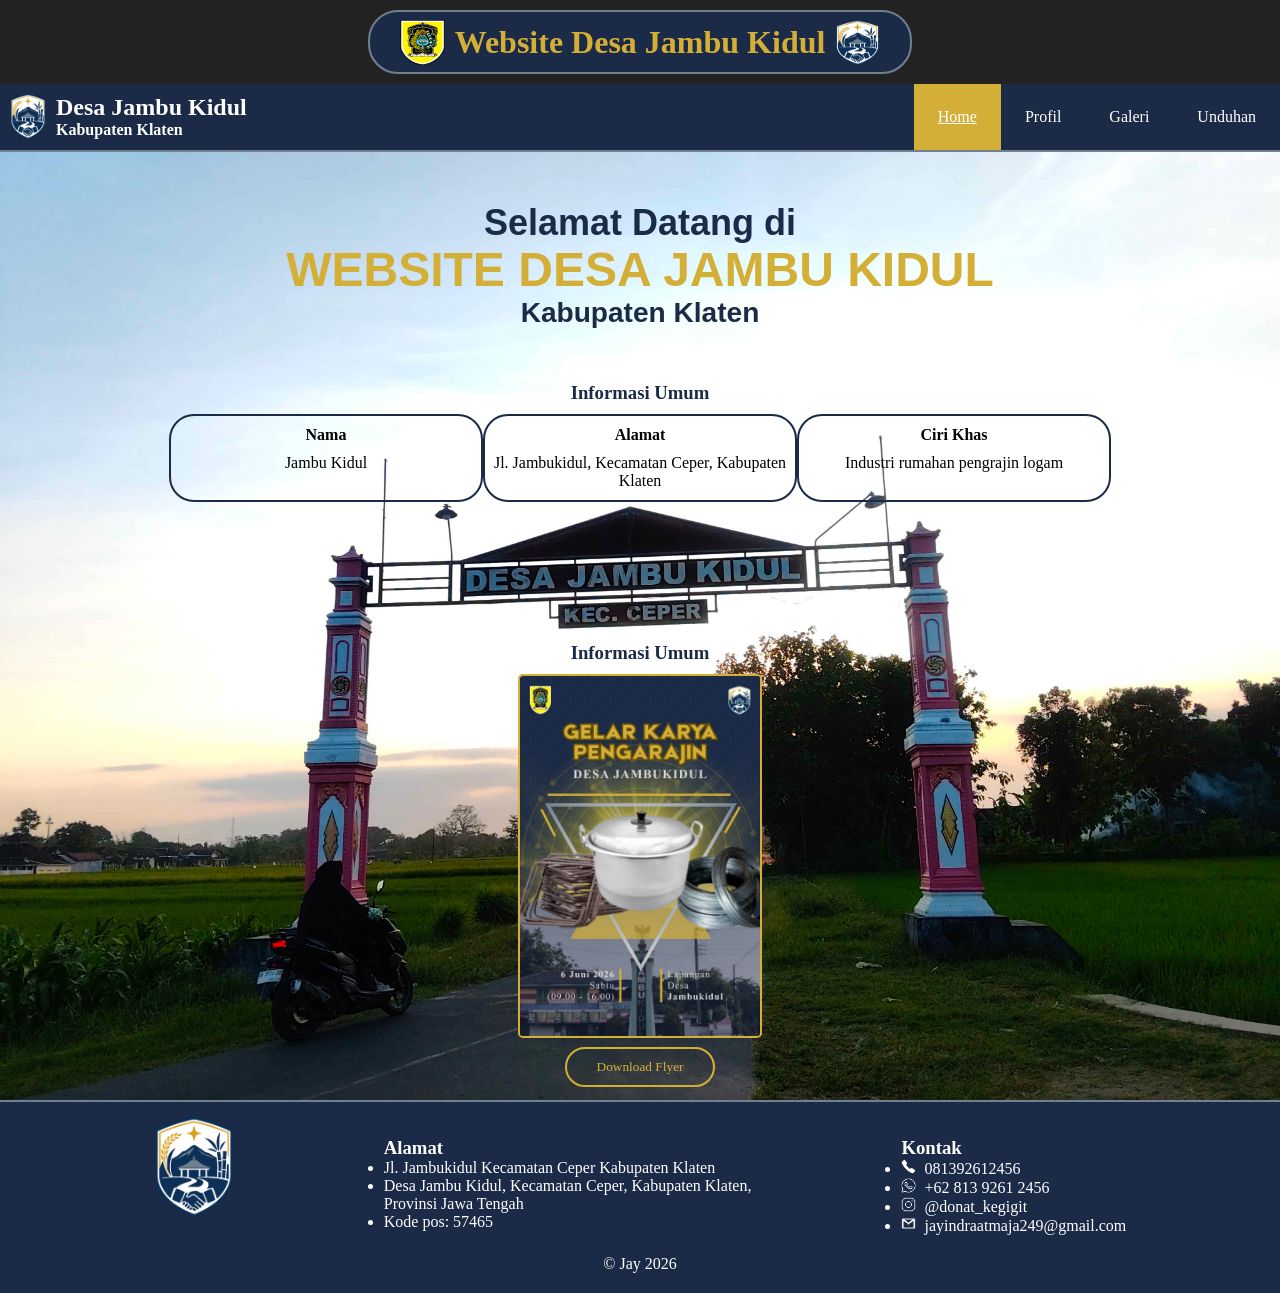
==== index.html @ fe5d56c0 "Update index.html" ====
<!DOCTYPE html>
<html lang="en">
<head>
    <meta charset="UTF-8">
    <meta name="viewport" content="width=device-width, initial-scale=1.0">
    <title>Website Desa Jambu Kidul</title>
    <link rel="stylesheet" href="style.css">
</head>
<body>
    <header class="header">
        <div class="header-decor">
            <img src="assets/LOGO_KABUPATEN_KLATEN.png"   alt="Logo Kabupaten" class="header-logo">
            <H1>Website Desa Jambu Kidul</H1>
            <img src="assets/logo jambukidul clear.png" alt="Logo Desa" class="header-logo">
        </div>
    </header>
    <nav class="nav">
        <div class="nav-identity">
            <a href="index.html">
                <img src="assets/logo jambukidul clear.png"     alt="Logo Desa Jambukidul" class="nav-logo">
               <div class="nav-text">
                   <h2 style="padding-top: 10px;">Desa Jambu    Kidul</h2>
                   <h4 style="padding-bottom: 10px">Kabupaten   Klaten</h4>
               </div>
            </a>
        </div>
        <div class="nav-pages">
            <ul>
                <li><a href="unduhan.html">Unduhan</a></li>
                <li><a href="galeri.html">Galeri</a></li>
                <li><a href="profil.html">Profil</a></li>
                <li><a class="active" href="index.html">Home</a></li>
            </ul>
        </div>       
    </nav>
    <main class="home">
        <!-- Hero Image / Gambar badag ucapan selamat datang -->
        <div class="home-welcome-text">
            <h2 style="padding: 5px; color: #1b2a47;">Selamat Datang di</h2>
            <h1><strong> WEBSITE DESA JAMBU KIDUL</strong></h1>
            <h3 style="padding: 5px; color: #1b2a47;"><strong> Kabupaten Klaten</strong></h3>
        </div>
        <!-- Penjelasan singkat: nama, alamat, ciri khas -->
        <h3 style="color: #1b2a47; text-align: center; padding-bottom: 10px;"><strong>Informasi Umum</strong></h3>
        <div style="display: flex; justify-content: center; gap: 0px;">
                <div class="home-umum">
                    <h4>Nama</h4>
                    <p> Jambu Kidul</p>
                </div>
                <div class="home-umum">
                    <h4>Alamat</h4>
                    <p>Jl. Jambukidul, Kecamatan Ceper, Kabupaten Klaten</p>
                </div>
                <div class="home-umum">
                    <h4>Ciri Khas</h4>
                    <p> Industri rumahan pengrajin logam</p>
                </div>
            </div>
        <div>
            <h3 style="color: #1b2a47; text-align: center;padding-top: 140px; padding-bottom: 10px;"><strong>Informasi Umum</strong></h3>
            <a href="assets/flyer_desa.jpg"download><img src="assets/flyer_desa.jpg"alt="Flyer Kegiatan"class="unduhan-gambar"></a>
            <div>
                <a href="assets/pengumuman.pdf" download><button class="home-event-button">Download Flyer</button>
            </a>
            </div>
        </div>
    </main>
    <footer>
        <div class="footer">
            <div>
                <img src="assets/logo jambukidul clear.png" alt="Logo Desa" class="footer-logo">
            </div>
            <div style="padding-top: 20px;">
                <h3>Alamat</h3>
                <ul>
                    <li><p>Jl. Jambukidul Kecamatan Ceper   Kabupaten Klaten</p></li>
                    <li><p>Desa Jambu Kidul, Kecamatan Ceper,    Kabupaten Klaten,</p>
                        <p>Provinsi Jawa Tengah</p></li>
                    <li><p>Kode pos: 57465</p></li>
                </ul>
            </div>
            <div style="padding-top: 20px;">
                <h3>Kontak</h3>
                <ul>
                    <li><img src="assets/phone.png"    alt="Number"   class="footer-icon">081392612456</li>
                    <li><img src="assets/whatsapp.png"    alt="WhatsApp" class="footer-icon">+62 813  9261 2456</li>
                    <li><img src="assets/instagram.png"   alt="Instagram"    class="footer-icon">@donat_kegigit</li>
                    <li><img src="assets/gmail.png" alt="Gmail" class="footer-icon">jayindraatmaja249@gmail.com</li>
                </ul>
            </div>
        </div>
        
        <p style="text-align: center; padding: 20px; background-color: #1b2a47; color: white;">&copy; Jay 2026</p>
    </footer>
    <script>
        alert("Selamat Datang di Website Desa Jambu Kidul");
    </script>
    
</body>
</html>
        <!-- Sejarah Desa -->
        <!-- Struktur Pemerintahan -->
        <!-- Data -->
        <!-- Peta -->
        <!-- Potensi / Spesialisasi -->

        <!-- Bangunan -->
        <!-- Pemandangan -->
        <!-- Ciri Khas -->
         
        <!-- Tombol unduhan poster: informasi umum & kegiatan -->
---- style.css ----
/*
navy = #1b2a47
gray = #708090
gold = #d4af37
*/
* {
    padding: 0;
    margin: 0;
}
.main {
    align-items: center;
    text-align: center;
    margin: auto;
    background-color: #eeeeee;
    color: #1b2a47;
}
.header {
    padding: 10px;
    background-color: #222;
}
.header-decor {
    display: flex;
    justify-content:center;
    align-items: center;
    text-align: center;
    width: 510px;
    height: 30px;
    padding: 15px;
    margin: auto;
    background-color: #1b2a47;
    border: 2px solid #708090;
    border-radius: 30px;
    color: #d4af37;
}
.header-logo {
    width: 45px;
    height: 45px;
    padding: 0px 10px;
}
.nav {
    z-index: 10;
    overflow: hidden;
    position: sticky;
    top: 0;
    width: 100%;
    background-color: #1b2a47;
    box-shadow: 0px 2px #708090;
}
.nav-identity {
    float: left;
}
.nav-pages {
    float: right;
}
.nav-logo {
    float: left;
    width: 36px;
    height: 45px;
    margin: 10px;
}
.nav-text {
    float: left;
    text-align: left;
    color: white;
}
.nav ul li {
    float: right;
    list-style-type: none;
}
.nav ul li a {
    display: flex;
    padding: 24px 24px;
    text-decoration: none;
    color: white;
}
.nav ul li a:hover:not(.active) {
    background-color: #111111;
}
.nav ul li a.active {
    background-color: #d4af37;
    text-decoration: underline;
}
.home {
    z-index: 1;
    text-align: center;
    background-image: url(/assets/background-home.jpg);
    background-position: left top;
    background-repeat: no-repeat;
    background-size: cover;
}
.home-welcome-text {
    text-align: center;
    padding-top: 50px;
    padding-bottom: 50px;
    font-family: 'arial';
    font-size: x-large;
    line-height: 1;
    color: #d4af37;
}
.home-umum {
    width: 310px;
    padding-bottom: 10px;
    background-color: transparent;
    border: 2px solid #1b2a47;
    border-radius: 25px;
}
.home-umum h4 {
    margin: 10px;
}
.home-umum:hover {
    width: 310px;
    padding-bottom: 10px;
    background-color: transparent;
    border: 2px solid #1b2a47;
    border-radius: 25px;
    transform: translateY(-2px);
}
.home-event-button {
    width: 150px;
    padding: 10px;
    margin: auto;
    margin-bottom: 15px;
    background-color: transparent;
    border: 2px solid #d4af37;
    border-radius: 25px;
    color: #d4af37;
    text-decoration: none;
    font-family: 'Times New Roman';
}
.home-event-button:hover {
    width: 150px;
    padding: 10px;
    margin: auto;
    margin-bottom: 15px;
    background-color: transparent;
    border: 2px solid #d4af37;
    border-radius: 25px;
    color: #d4af37;
    text-decoration: none;
    transform: translateY(-2px);
}
.title {
    padding: 15px;
    color: #d4af37;
    text-decoration: underline;
}
.profil-information-text {
    width: 465px;
    text-align: left;
    padding: 10px;
    margin: auto;
    background-color: white;
    border: 2px solid #1b2a47;
    border-radius: 10px;
    color: #1b2a47;
}
.profil-bubble {
    width: 1000px;
    padding: 10px;
    margin: auto;
    margin-bottom: 15px;
    background-color: #f9f9f9;
    border-radius: 25px;
    box-shadow: 0px 3px 5px #708090;
}
.profil-bubble:hover {
    width: 1000px;
    padding: 10px;
    margin: auto;
    margin-bottom: 15px;
    background-color: #f9f9f9;
    border-radius: 25px;
    box-shadow: 0px 3px 5px #708090;
    transform: translateY(-2px);
}
.profil-umum {
    width: 300px;
    padding: 10px;
    margin: auto;
    margin-bottom: 15px;
    background-color: #f9f9f9;
    border-radius: 25px;
    box-shadow: 0px 3px 5px #708090;
}
.profil-umum:hover {
    width: 300px;
    padding: 10px;
    margin: auto;
    margin-bottom: 15px;
    background-color: #f9f9f9;
    border-radius: 25px;
    box-shadow: 0px 3px 5px #708090;
    transform: translateY(-2px);
}
.profil-sejarah1 {
    justify-content: center;
    width: 450px;
    padding: 10px;
    margin: auto;
    margin-bottom: 15px;
    background-color: #f9f9f9;
    border-radius: 25px;
    box-shadow: 0px 3px 5px #708090;
}
.profil-sejarah1:hover {
    justify-content: center;
    width: 450px;
    padding: 10px;
    margin: auto;
    margin-bottom: 15px;
    background-color: #f9f9f9;
    border-radius: 25px;
    box-shadow: 0px 3px 5px #708090;
    transform: translateY(-2px);
}
.profil-sejarah2 {
    justify-content: center;
    width: 500px;
    padding: 10px;
    margin: auto;
    margin-bottom: 15px;
    background-color: #f9f9f9;
    border-radius: 25px;
    box-shadow: 0px 3px 5px #708090;
}
.profil-sejarah2:hover {
    justify-content: center;
    width: 500px;
    padding: 10px;
    margin: auto;
    margin-bottom: 15px;
    background-color: #f9f9f9;
    border-radius: 25px;
    box-shadow: 0px 3px 5px #708090;
    transform: translateY(-2px);
}
.profil-peta {
    width: 250px;
    padding: 20px;
    margin: auto;
    margin-top: 10px;
    margin-bottom: 15px;
    background-color: #f9f9f9;
    border-radius: 25px;
    box-shadow: 0px 3px 5px #708090;
}
.profil-peta:hover {
    width: 250px;
    padding: 20px;
    margin: auto;
    margin-top: 10px;
    margin-bottom: 15px;
    background-color: #f9f9f9;
    border-radius: 25px;
    box-shadow: 0px 3px 5px #708090;
    transform: translateY(-2px);
}
.galeri {
    display: flex;
    justify-content: center;
    gap: 30px;
    padding: 15px 0px;
}
.galeri-foto {
    width: 360px;
    height: 270px;
    border: 2px solid #d4af37;
    border-radius: 10px;
    box-shadow: 0px 3px 5px #708090;
}
.galeri-foto:hover {
    width: 360px;
    height: 270px;
    border: 2px solid #d4af37;
    border-radius: 10px;
    box-shadow: 0px 3px 5px #708090;
    transform: translateY(-2px);
    
}
.unduhan-gambar {
    width: 240px;
    height: 360px;
    margin: auto;
    margin-bottom: 5px;
    border: 2px solid #d4af37;
    border-radius: 5px;
}
.unduhan-gambar:hover {
    width: 240px;
    height: 360px;
    margin: auto;
    margin-bottom: 5px;
    border: 2px solid #d4af37;
    border-radius: 5px;
    transform: translateY(-2px);
}
.unduhan-button {
    width: 150px;
    padding: 10px;
    margin: auto;
    margin-top: 5px;
    margin-bottom: 15px;
    background-color: #1b2a47;
    border: 2px solid #d4af37;
    border-radius: 25px;
    box-shadow: 0px 3px 5px #708090;
    color: #d4af37;
}
.unduhan-button:hover {
    width: 150px;
    padding: 10px;
    margin: auto;
    margin-top: 5px;
    margin-bottom: 15px;
    background-color: #1b2a47;
    border: 2px solid #d4af37;
    border-radius: 25px;
    box-shadow: 0px 3px 5px #708090;
    color: #d4af37;
    transform: translateY(-2px);
}
.unduhan-logo {
    width: 240px;
    height: 360px;
    padding: 3px;
}
.unduhan-logo:hover {
    width: 240px;
    height: 360px;
    padding: 3px;
    transform: translateY(-2px);
}
.footer {
    display: flex;
    justify-content: center;
    padding-top: 15px;
    margin: auto;
    gap: 150px;
    background-color: #1b2a47;
    box-shadow: 0px -2px #708090;
    color: white;
}
.footer-logo {
    width: 80px;
    height: 100px;
}
.footer-icon {
    width: 15px;
    height: 15px;
    padding-right: 8px;
}
.footer-qr {
    width: 100px;
    height: 100px;
}
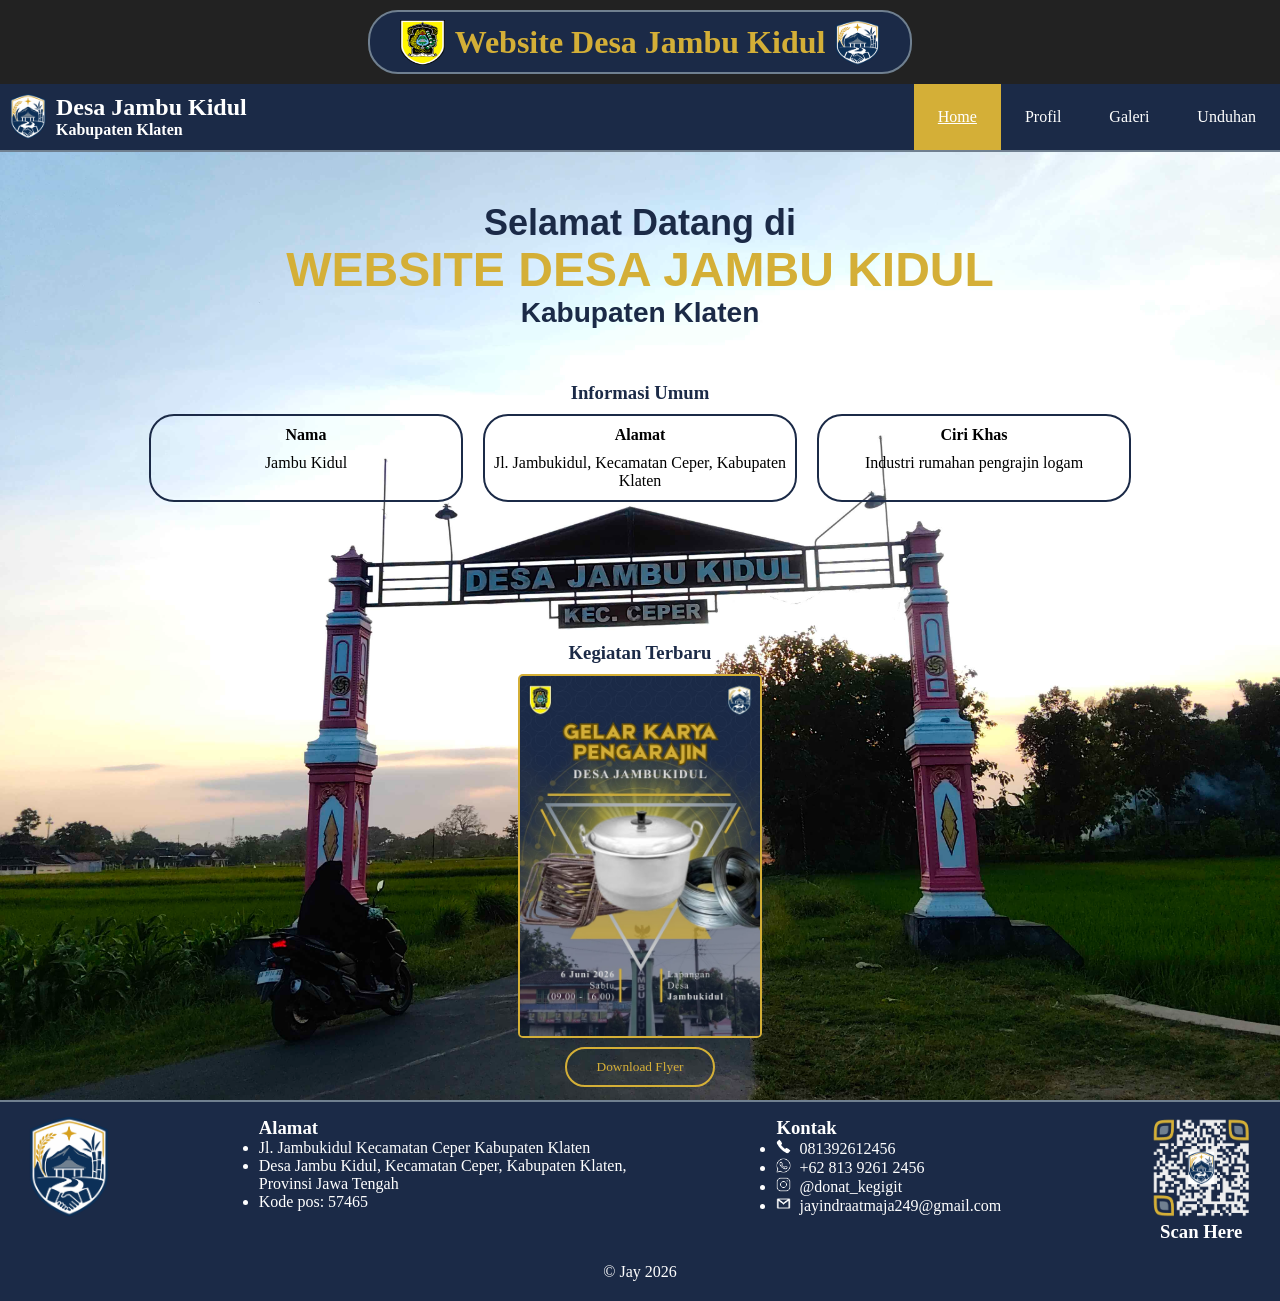
==== commit 1baced84: "Update index.html" ====
--- a/index.html
+++ b/index.html
@@ -17,9 +17,9 @@
     <nav class="nav">
         <div class="nav-identity">
             <a href="index.html">
-                <img src="assets/logo jambukidul clear.png"     alt="Logo Desa Jambukidul" class="nav-logo">
+                <img src="assets/logo jambukidul clear.png" alt="Logo Desa Jambukidul" class="nav-logo">
                <div class="nav-text">
-                   <h2 style="padding-top: 10px;">Desa Jambu    Kidul</h2>
+                   <h2 style="padding-top: 10px;">Desa Jambu Kidul</h2>
                    <h4 style="padding-bottom: 10px">Kabupaten   Klaten</h4>
                </div>
             </a>
@@ -31,7 +31,7 @@
                 <li><a href="profil.html">Profil</a></li>
                 <li><a class="active" href="index.html">Home</a></li>
             </ul>
-        </div>       
+        </div>
     </nav>
     <main class="home">
         <!-- Hero Image / Gambar badag ucapan selamat datang -->
@@ -42,7 +42,7 @@
         </div>
         <!-- Penjelasan singkat: nama, alamat, ciri khas -->
         <h3 style="color: #1b2a47; text-align: center; padding-bottom: 10px;"><strong>Informasi Umum</strong></h3>
-        <div style="display: flex; justify-content: center; gap: 0px;">
+        <div style="display: flex; justify-content: center; gap: 20px;">
                 <div class="home-umum">
                     <h4>Nama</h4>
                     <p> Jambu Kidul</p>
@@ -57,7 +57,7 @@
                 </div>
             </div>
         <div>
-            <h3 style="color: #1b2a47; text-align: center;padding-top: 140px; padding-bottom: 10px;"><strong>Informasi Umum</strong></h3>
+            <h3 style="color: #1b2a47; text-align: center;padding-top: 140px; padding-bottom: 10px;"><strong>Kegiatan Terbaru</strong></h3>
             <a href="assets/flyer_desa.jpg"download><img src="assets/flyer_desa.jpg"alt="Flyer Kegiatan"class="unduhan-gambar"></a>
             <div>
                 <a href="assets/pengumuman.pdf" download><button class="home-event-button">Download Flyer</button>
@@ -70,16 +70,16 @@
             <div>
                 <img src="assets/logo jambukidul clear.png" alt="Logo Desa" class="footer-logo">
             </div>
-            <div style="padding-top: 20px;">
+            <div>
                 <h3>Alamat</h3>
                 <ul>
-                    <li><p>Jl. Jambukidul Kecamatan Ceper   Kabupaten Klaten</p></li>
-                    <li><p>Desa Jambu Kidul, Kecamatan Ceper,    Kabupaten Klaten,</p>
+                    <li><p>Jl. Jambukidul Kecamatan Ceper Kabupaten Klaten</p></li>
+                    <li><p>Desa Jambu Kidul, Kecamatan Ceper, Kabupaten Klaten,</p>
                         <p>Provinsi Jawa Tengah</p></li>
                     <li><p>Kode pos: 57465</p></li>
                 </ul>
             </div>
-            <div style="padding-top: 20px;">
+            <div>
                 <h3>Kontak</h3>
                 <ul>
                     <li><img src="assets/phone.png"    alt="Number"   class="footer-icon">081392612456</li>
@@ -88,24 +88,15 @@
                     <li><img src="assets/gmail.png" alt="Gmail" class="footer-icon">jayindraatmaja249@gmail.com</li>
                 </ul>
             </div>
+            <div style="display: block;">
+                <a href="https://jayindraatmaja249-source.github.io/web-kelurahan-jambukidul"><img src="assets/qr-code-jambu-kidul.png" alt="QR Code" class="footer-qr"></a>
+                <h3 style="text-align: center;">Scan Here</h3>
+            </div>
         </div>
-        
         <p style="text-align: center; padding: 20px; background-color: #1b2a47; color: white;">&copy; Jay 2026</p>
     </footer>
-    <script>
+    <!-- <script>
         alert("Selamat Datang di Website Desa Jambu Kidul");
-    </script>
-    
+    </script> -->
 </body>
 </html>
-        <!-- Sejarah Desa -->
-        <!-- Struktur Pemerintahan -->
-        <!-- Data -->
-        <!-- Peta -->
-        <!-- Potensi / Spesialisasi -->
-
-        <!-- Bangunan -->
-        <!-- Pemandangan -->
-        <!-- Ciri Khas -->
-         
-        <!-- Tombol unduhan poster: informasi umum & kegiatan -->
--- a/style.css
+++ b/style.css
@@ -83,7 +83,7 @@
 .home {
     z-index: 1;
     text-align: center;
-    background-image: url(/assets/background-home.jpg);
+    background-image: url(assets/background-home.jpg);
     background-position: left top;
     background-repeat: no-repeat;
     background-size: cover;
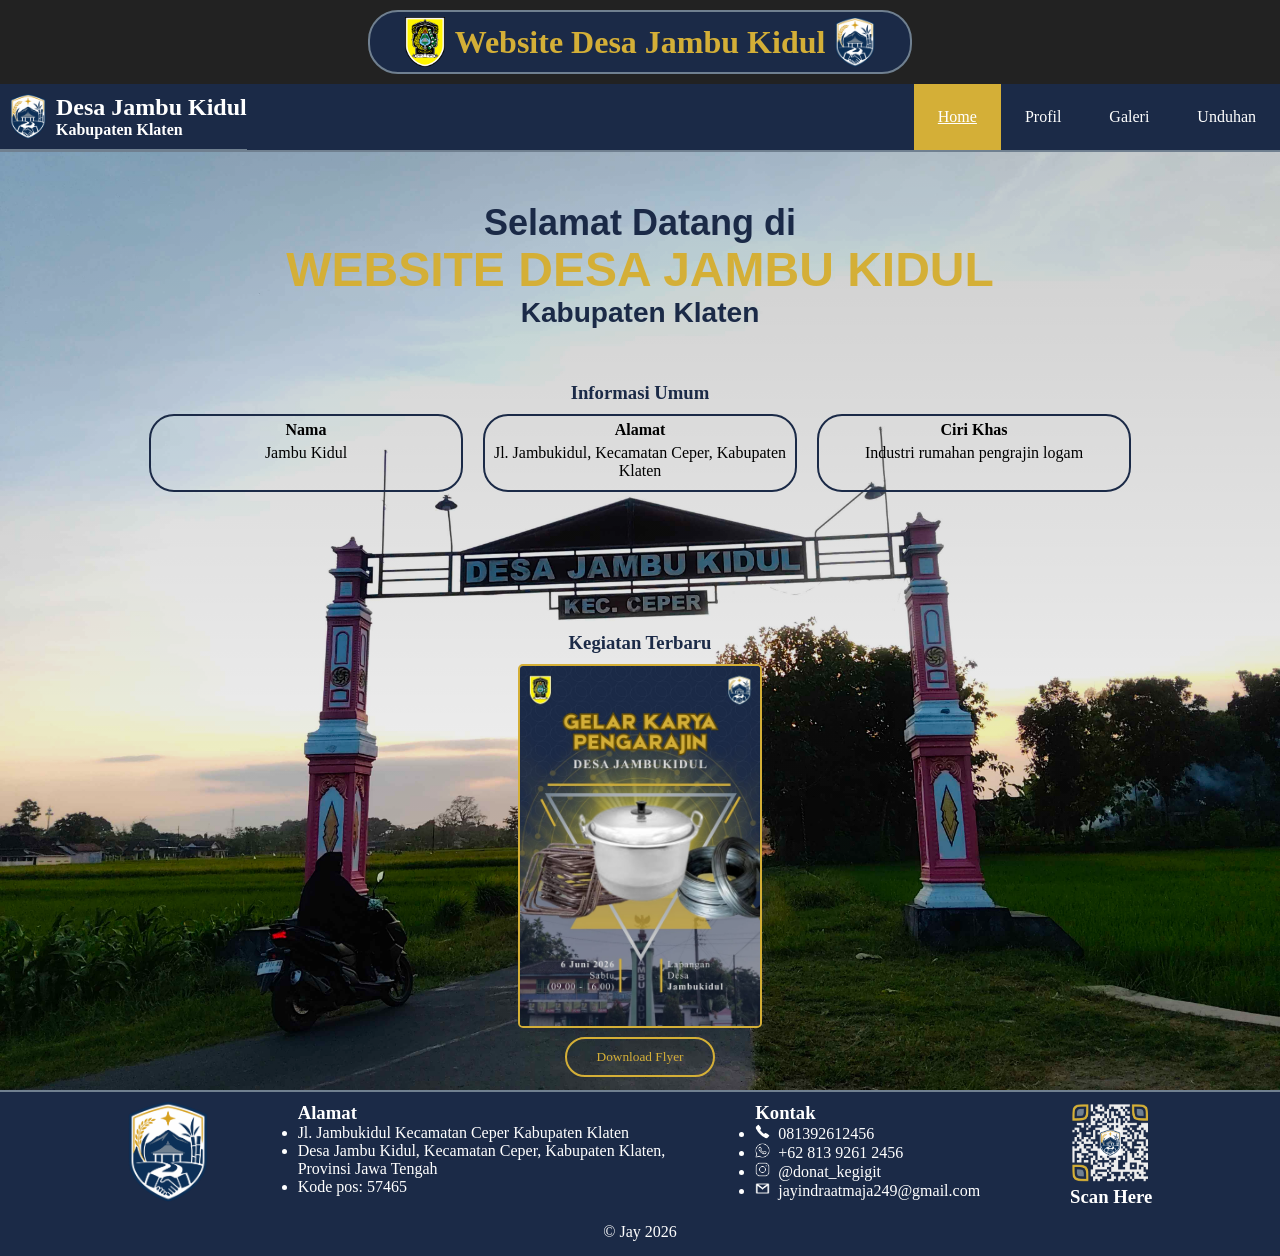
==== commit f1f7b7b6: "Update index.html" ====
--- a/index.html
+++ b/index.html
@@ -4,6 +4,7 @@
     <meta charset="UTF-8">
     <meta name="viewport" content="width=device-width, initial-scale=1.0">
     <title>Website Desa Jambu Kidul</title>
+    <link rel="icon" href="assets/logo jambukidul clear.png">
     <link rel="stylesheet" href="style.css">
 </head>
 <body>
@@ -15,7 +16,7 @@
         </div>
     </header>
     <nav class="nav">
-        <div class="nav-identity">
+        <div class="nav-identity" style="box-shadow: 0px 1px #708090;">
             <a href="index.html">
                 <img src="assets/logo jambukidul clear.png" alt="Logo Desa Jambukidul" class="nav-logo">
                <div class="nav-text">
@@ -67,10 +68,10 @@
     </main>
     <footer>
         <div class="footer">
-            <div>
+            <div class="footer-element">
                 <img src="assets/logo jambukidul clear.png" alt="Logo Desa" class="footer-logo">
             </div>
-            <div>
+            <div class="footer-element">
                 <h3>Alamat</h3>
                 <ul>
                     <li><p>Jl. Jambukidul Kecamatan Ceper Kabupaten Klaten</p></li>
@@ -79,7 +80,7 @@
                     <li><p>Kode pos: 57465</p></li>
                 </ul>
             </div>
-            <div>
+            <div class="footer-element">
                 <h3>Kontak</h3>
                 <ul>
                     <li><img src="assets/phone.png"    alt="Number"   class="footer-icon">081392612456</li>
@@ -88,15 +89,15 @@
                     <li><img src="assets/gmail.png" alt="Gmail" class="footer-icon">jayindraatmaja249@gmail.com</li>
                 </ul>
             </div>
-            <div style="display: block;">
+            <div class="footer-element" style="display: block;">
                 <a href="https://jayindraatmaja249-source.github.io/web-kelurahan-jambukidul"><img src="assets/qr-code-jambu-kidul.png" alt="QR Code" class="footer-qr"></a>
                 <h3 style="text-align: center;">Scan Here</h3>
             </div>
         </div>
-        <p style="text-align: center; padding: 20px; background-color: #1b2a47; color: white;">&copy; Jay 2026</p>
+        <p style="text-align: center; padding: 15px; background-color: #1b2a47; color: white;">&copy; Jay 2026</p>
     </footer>
-    <!-- <script>
+    <script>
         alert("Selamat Datang di Website Desa Jambu Kidul");
-    </script> -->
+    </script>
 </body>
 </html>
--- a/style.css
+++ b/style.css
@@ -33,8 +33,8 @@
     color: #d4af37;
 }
 .header-logo {
-    width: 45px;
-    height: 45px;
+    width: 40px;
+    height: 50px;
     padding: 0px 10px;
 }
 .nav {
@@ -49,9 +49,6 @@
 .nav-identity {
     float: left;
 }
-.nav-pages {
-    float: right;
-}
 .nav-logo {
     float: left;
     width: 36px;
@@ -63,6 +60,9 @@
     text-align: left;
     color: white;
 }
+.nav-pages {
+    float: right;
+}
 .nav ul li {
     float: right;
     list-style-type: none;
@@ -83,8 +83,13 @@
 .home {
     z-index: 1;
     text-align: center;
-    background-image: url(assets/background-home.jpg);
-    background-position: left top;
+    background:
+        linear-gradient(
+            rgba(0, 0, 0, 0.2),
+            rgba(0, 0, 0, 0)
+        ),
+        url("assets/background-home.jpg");
+    background-position: center;
     background-repeat: no-repeat;
     background-size: cover;
 }
@@ -105,7 +110,7 @@
     border-radius: 25px;
 }
 .home-umum h4 {
-    margin: 10px;
+    margin: 5px;
 }
 .home-umum:hover {
     width: 310px;
@@ -333,9 +338,9 @@
 .footer {
     display: flex;
     justify-content: center;
-    padding-top: 15px;
-    margin: auto;
-    gap: 150px;
+    padding: 10px 100px 0px 100px;
+    margin: auto;
+    gap: 90px;
     background-color: #1b2a47;
     box-shadow: 0px -2px #708090;
     color: white;
@@ -350,6 +355,53 @@
     padding-right: 8px;
 }
 .footer-qr {
-    width: 100px;
-    height: 100px;
-}
+    width: 80px;
+    height: 80px;
+}
+@media (max-width: 767px) {
+    * h1 {font-size: 1.5rem;}
+    * h2 {font-size: 1.17rem;}
+    * h3 {font-size: 1rem;}
+    * h4 {font-size: 0.83rem;}
+    * h5 {font-size: 0.67rem;}
+    * p {font-size: 0.83rem;}
+    .header-decor {        
+        width: 300px;
+        height: 30px;
+        padding: 15px;
+        margin: auto;
+    }
+    .nav {
+        display: block;
+        top: 0;
+        justify-content: center;
+    }
+    .nav-identity {
+        float: none;
+        display: flex;
+        justify-content: center;
+    }
+    .nav-logo {
+        width: 30px;
+        height: 30px;
+    }
+    .nav ul li a {
+        padding: 12px 23.2px;
+    }
+    .home {
+        background-size: 650px 912px;
+    }
+    .footer {
+        display: block;
+        justify-content: center;
+        padding: 5px 10px 5px 10px;
+    }  
+    .footer ul li {
+        list-style-type: none;
+    }
+    .footer-element {
+        display: block;
+        text-align: center;
+        padding: 10px;
+    }
+}
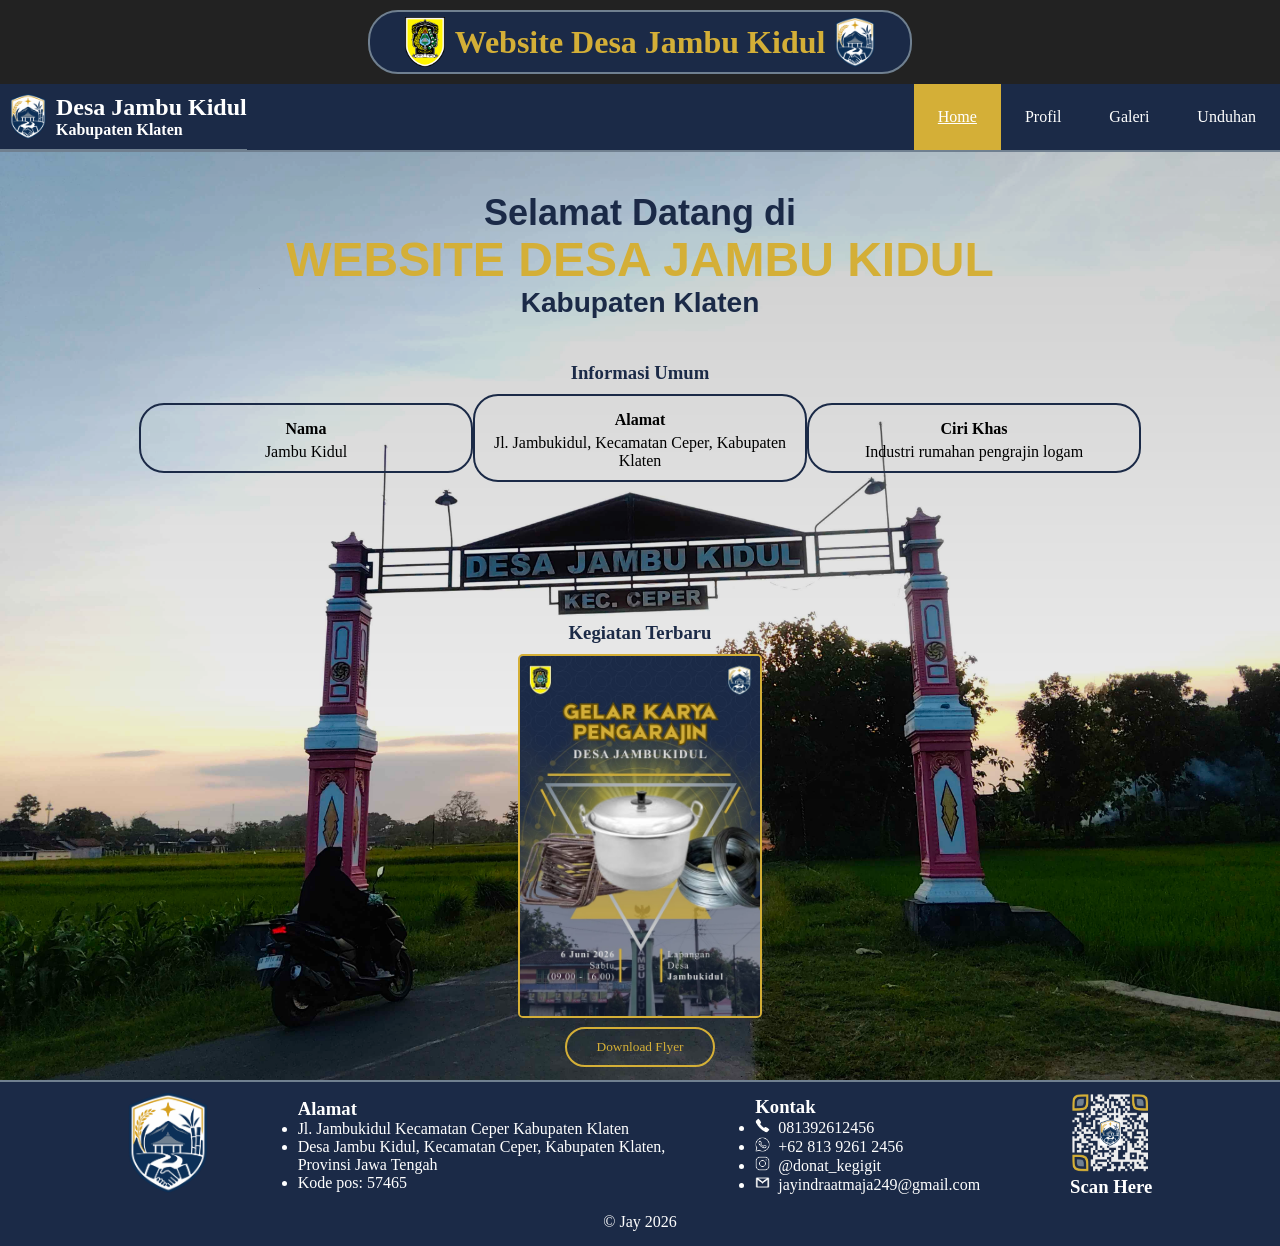
==== commit cc750ef0: "Update index.html" ====
--- a/index.html
+++ b/index.html
@@ -43,7 +43,7 @@
         </div>
         <!-- Penjelasan singkat: nama, alamat, ciri khas -->
         <h3 style="color: #1b2a47; text-align: center; padding-bottom: 10px;"><strong>Informasi Umum</strong></h3>
-        <div style="display: flex; justify-content: center; gap: 20px;">
+        <div style="display: flex; justify-content: center;">
                 <div class="home-umum">
                     <h4>Nama</h4>
                     <p> Jambu Kidul</p>
--- a/style.css
+++ b/style.css
@@ -6,6 +6,8 @@
 * {
     padding: 0;
     margin: 0;
+    justify-content: center;
+    align-items: center;
 }
 .main {
     align-items: center;
@@ -46,9 +48,7 @@
     background-color: #1b2a47;
     box-shadow: 0px 2px #708090;
 }
-.nav-identity {
-    float: left;
-}
+.nav-identity {float: left;}
 .nav-logo {
     float: left;
     width: 36px;
@@ -60,9 +60,7 @@
     text-align: left;
     color: white;
 }
-.nav-pages {
-    float: right;
-}
+.nav-pages {float: right;}
 .nav ul li {
     float: right;
     list-style-type: none;
@@ -73,13 +71,8 @@
     text-decoration: none;
     color: white;
 }
-.nav ul li a:hover:not(.active) {
-    background-color: #111111;
-}
-.nav ul li a.active {
-    background-color: #d4af37;
-    text-decoration: underline;
-}
+.nav ul li a:hover:not(.active) {background-color: #111111;}
+.nav ul li a.active {background-color: #d4af37;text-decoration: underline;}
 .home {
     z-index: 1;
     text-align: center;
@@ -88,15 +81,11 @@
             rgba(0, 0, 0, 0.2),
             rgba(0, 0, 0, 0)
         ),
-        url("assets/background-home.jpg");
-    background-position: center;
-    background-repeat: no-repeat;
-    background-size: cover;
+        url("assets/background-home.jpg") center/cover no-repeat;
 }
 .home-welcome-text {
     text-align: center;
-    padding-top: 50px;
-    padding-bottom: 50px;
+    padding: 40px 0px;
     font-family: 'arial';
     font-size: x-large;
     line-height: 1;
@@ -104,22 +93,13 @@
 }
 .home-umum {
     width: 310px;
-    padding-bottom: 10px;
+    padding: 10px;
     background-color: transparent;
     border: 2px solid #1b2a47;
     border-radius: 25px;
 }
-.home-umum h4 {
-    margin: 5px;
-}
-.home-umum:hover {
-    width: 310px;
-    padding-bottom: 10px;
-    background-color: transparent;
-    border: 2px solid #1b2a47;
-    border-radius: 25px;
-    transform: translateY(-2px);
-}
+.home-umum h4 {margin: 5px;}
+.home-umum:hover {transform: translateY(-2px);}
 .home-event-button {
     width: 150px;
     padding: 10px;
@@ -132,18 +112,7 @@
     text-decoration: none;
     font-family: 'Times New Roman';
 }
-.home-event-button:hover {
-    width: 150px;
-    padding: 10px;
-    margin: auto;
-    margin-bottom: 15px;
-    background-color: transparent;
-    border: 2px solid #d4af37;
-    border-radius: 25px;
-    color: #d4af37;
-    text-decoration: none;
-    transform: translateY(-2px);
-}
+.home-event-button:hover {transform: translateY(-2px);}
 .title {
     padding: 15px;
     color: #d4af37;
@@ -159,7 +128,7 @@
     border-radius: 10px;
     color: #1b2a47;
 }
-.profil-bubble {
+.profil-visimisi {
     width: 1000px;
     padding: 10px;
     margin: auto;
@@ -168,37 +137,19 @@
     border-radius: 25px;
     box-shadow: 0px 3px 5px #708090;
 }
-.profil-bubble:hover {
-    width: 1000px;
-    padding: 10px;
-    margin: auto;
-    margin-bottom: 15px;
-    background-color: #f9f9f9;
-    border-radius: 25px;
-    box-shadow: 0px 3px 5px #708090;
-    transform: translateY(-2px);
-}
+.profil-visimisi:hover {transform: translateY(-2px);}
 .profil-umum {
-    width: 300px;
-    padding: 10px;
-    margin: auto;
-    margin-bottom: 15px;
-    background-color: #f9f9f9;
-    border-radius: 25px;
-    box-shadow: 0px 3px 5px #708090;
-}
-.profil-umum:hover {
-    width: 300px;
-    padding: 10px;
-    margin: auto;
-    margin-bottom: 15px;
-    background-color: #f9f9f9;
-    border-radius: 25px;
-    box-shadow: 0px 3px 5px #708090;
-    transform: translateY(-2px);
-}
-.profil-sejarah1 {
-    justify-content: center;
+    width: 250px;
+    height: 70px;
+    padding: 10px;
+    margin: auto;
+    margin: 20px;
+    background-color: #f9f9f9;
+    border-radius: 25px;
+    box-shadow: 0px 3px 5px #708090;
+}
+.profil-umum:hover {transform: translateY(-2px);}
+.profil-sejarah {
     width: 450px;
     padding: 10px;
     margin: auto;
@@ -207,41 +158,20 @@
     border-radius: 25px;
     box-shadow: 0px 3px 5px #708090;
 }
-.profil-sejarah1:hover {
-    justify-content: center;
-    width: 450px;
-    padding: 10px;
-    margin: auto;
-    margin-bottom: 15px;
-    background-color: #f9f9f9;
-    border-radius: 25px;
-    box-shadow: 0px 3px 5px #708090;
-    transform: translateY(-2px);
-}
-.profil-sejarah2 {
-    justify-content: center;
-    width: 500px;
-    padding: 10px;
-    margin: auto;
-    margin-bottom: 15px;
-    background-color: #f9f9f9;
-    border-radius: 25px;
-    box-shadow: 0px 3px 5px #708090;
-}
-.profil-sejarah2:hover {
-    justify-content: center;
-    width: 500px;
-    padding: 10px;
-    margin: auto;
-    margin-bottom: 15px;
-    background-color: #f9f9f9;
-    border-radius: 25px;
-    box-shadow: 0px 3px 5px #708090;
-    transform: translateY(-2px);
-}
+.profil-sejarah:hover {transform: translateY(-2px);}
+.profil-struktur {
+    margin: auto;
+    margin-top: 10px;
+    margin-bottom: 15px;
+    background-color: #f9f9f9;
+    border-radius: 25px;
+    box-shadow: 0px 3px 5px #708090;
+}
+.profil-struktur:hover {transform: translateY(-2px);}
 .profil-peta {
     width: 250px;
-    padding: 20px;
+    height: auto;
+    padding: 15px;
     margin: auto;
     margin-top: 10px;
     margin-bottom: 15px;
@@ -249,21 +179,15 @@
     border-radius: 25px;
     box-shadow: 0px 3px 5px #708090;
 }
-.profil-peta:hover {
-    width: 250px;
-    padding: 20px;
-    margin: auto;
-    margin-top: 10px;
-    margin-bottom: 15px;
-    background-color: #f9f9f9;
-    border-radius: 25px;
-    box-shadow: 0px 3px 5px #708090;
-    transform: translateY(-2px);
-}
+.profil-peta:hover {transform: translateY(-2px);}
 .galeri {
     display: flex;
     justify-content: center;
-    gap: 30px;
+    gap: 20px;
+    padding: 10px;
+}
+.galeri-element {
+    display: block;
     padding: 15px 0px;
 }
 .galeri-foto {
@@ -273,14 +197,10 @@
     border-radius: 10px;
     box-shadow: 0px 3px 5px #708090;
 }
-.galeri-foto:hover {
-    width: 360px;
-    height: 270px;
-    border: 2px solid #d4af37;
-    border-radius: 10px;
-    box-shadow: 0px 3px 5px #708090;
-    transform: translateY(-2px);
-    
+.galeri-foto:hover {transform: translateY(-2px);}
+.unduhan {
+    display: grid;
+    grid-template-columns: 1fr 1fr 1fr;
 }
 .unduhan-gambar {
     width: 240px;
@@ -290,15 +210,7 @@
     border: 2px solid #d4af37;
     border-radius: 5px;
 }
-.unduhan-gambar:hover {
-    width: 240px;
-    height: 360px;
-    margin: auto;
-    margin-bottom: 5px;
-    border: 2px solid #d4af37;
-    border-radius: 5px;
-    transform: translateY(-2px);
-}
+.unduhan-gambar:hover {transform: translateY(-2px);}
 .unduhan-button {
     width: 150px;
     padding: 10px;
@@ -311,30 +223,13 @@
     box-shadow: 0px 3px 5px #708090;
     color: #d4af37;
 }
-.unduhan-button:hover {
-    width: 150px;
-    padding: 10px;
-    margin: auto;
-    margin-top: 5px;
-    margin-bottom: 15px;
-    background-color: #1b2a47;
-    border: 2px solid #d4af37;
-    border-radius: 25px;
-    box-shadow: 0px 3px 5px #708090;
-    color: #d4af37;
-    transform: translateY(-2px);
-}
+.unduhan-button:hover {transform: translateY(-2px);}
 .unduhan-logo {
     width: 240px;
     height: 360px;
     padding: 3px;
 }
-.unduhan-logo:hover {
-    width: 240px;
-    height: 360px;
-    padding: 3px;
-    transform: translateY(-2px);
-}
+.unduhan-logo:hover {transform: translateY(-2px);}
 .footer {
     display: flex;
     justify-content: center;
@@ -382,23 +277,53 @@
         justify-content: center;
     }
     .nav-logo {
-        width: 30px;
-        height: 30px;
-    }
-    .nav ul li a {
-        padding: 12px 23.2px;
-    }
-    .home {
-        background-size: 650px 912px;
-    }
+        width: 36px;
+        height: 45px;
+    }
+    .nav-pages {
+        float:none;
+        display: flex;
+        justify-content: center;
+    }
+    .nav ul li a {padding: 12px 25.5px;}
+    .home {background-size: 700px 930px;}
+    .profil-umum {
+        width: 100px;
+        height: 130px;
+        margin: auto;
+        margin: 10px;
+    }
+    .profil-umum:hover {transform: translateY(-2px);}
+    .profil-visimisi {
+        width: 85%;
+        padding: 10px;
+    }
+    .profil-visimisi:hover {transform: translateY(-2px);}
+    .profil-sejarah {
+        width: 120px;
+        height: 600px;
+        padding: 15px;
+        margin: 10px;
+    }
+    .profil-struktur {max-width: 90%;}
+    .profil-peta {width: 80%;}
+    .galeri {display: block;}
+    .galeri-element {
+        display: block;
+        gap: 10px;
+    }
+    .galeri-foto {
+        width: 330px;
+        height: auto;
+        margin: 5px;
+    }
+    .unduhan {grid-template-columns: 1fr;}
     .footer {
         display: block;
         justify-content: center;
         padding: 5px 10px 5px 10px;
     }  
-    .footer ul li {
-        list-style-type: none;
-    }
+    .footer ul li {list-style-type: none;}
     .footer-element {
         display: block;
         text-align: center;
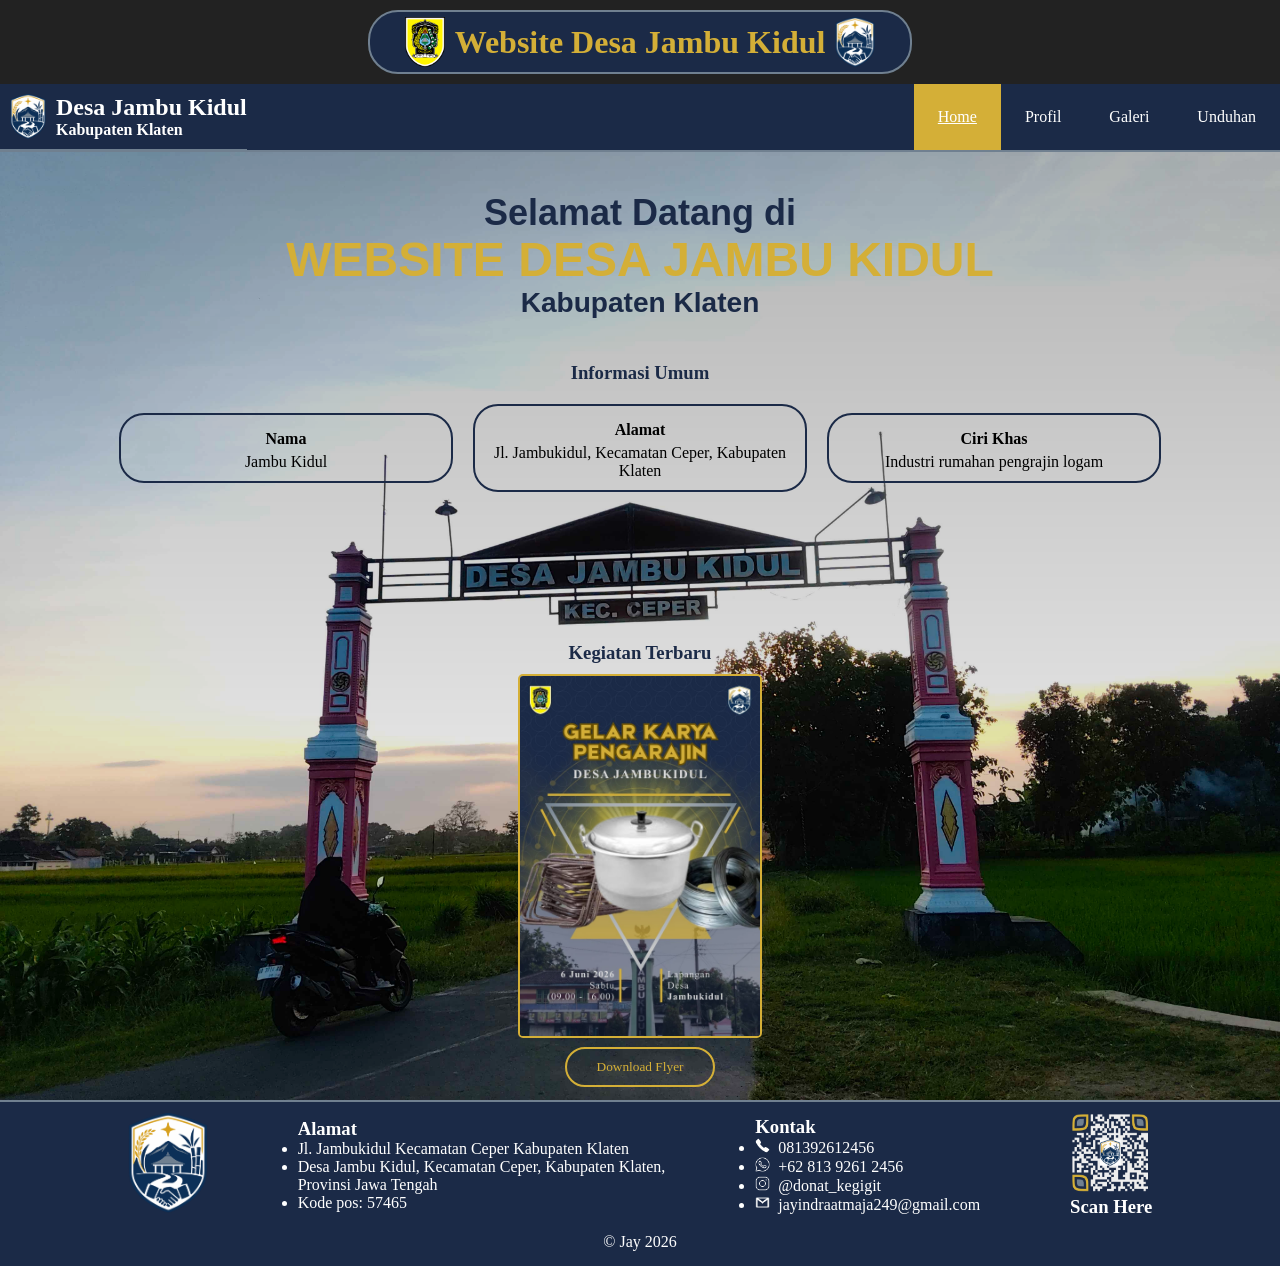
==== commit 3ca60de1: "Update index.html" ====
--- a/index.html
+++ b/index.html
@@ -90,7 +90,7 @@
                 </ul>
             </div>
             <div class="footer-element" style="display: block;">
-                <a href="https://jayindraatmaja249-source.github.io/web-kelurahan-jambukidul"><img src="assets/qr-code-jambu-kidul.png" alt="QR Code" class="footer-qr"></a>
+                <a href="https://jayindra3.github.io/web-kelurahan-jambukidul"><img src="assets/qr-code-jambu-kidul.png" alt="QR Code" class="footer-qr"></a>
                 <h3 style="text-align: center;">Scan Here</h3>
             </div>
         </div>
--- a/style.css
+++ b/style.css
@@ -78,7 +78,7 @@
     text-align: center;
     background:
         linear-gradient(
-            rgba(0, 0, 0, 0.2),
+            rgba(0, 0, 0, 0.3),
             rgba(0, 0, 0, 0)
         ),
         url("assets/background-home.jpg") center/cover no-repeat;
@@ -94,6 +94,7 @@
 .home-umum {
     width: 310px;
     padding: 10px;
+    margin: 10px;
     background-color: transparent;
     border: 2px solid #1b2a47;
     border-radius: 25px;
@@ -277,16 +278,21 @@
         justify-content: center;
     }
     .nav-logo {
-        width: 36px;
-        height: 45px;
+        width: 32px;
+        height: 40px;
     }
     .nav-pages {
         float:none;
         display: flex;
         justify-content: center;
     }
-    .nav ul li a {padding: 12px 25.5px;}
-    .home {background-size: 700px 930px;}
+    .nav ul li a {padding: 12px 27px;}
+    .home {background-size: 720px 940px;}
+    .home-umum {
+        width: 90px;
+        padding: 10px;
+        margin: 10px;
+    }
     .profil-umum {
         width: 100px;
         height: 130px;
@@ -300,8 +306,8 @@
     }
     .profil-visimisi:hover {transform: translateY(-2px);}
     .profil-sejarah {
-        width: 120px;
-        height: 600px;
+        width: 150px;
+        height: 400px;
         padding: 15px;
         margin: 10px;
     }
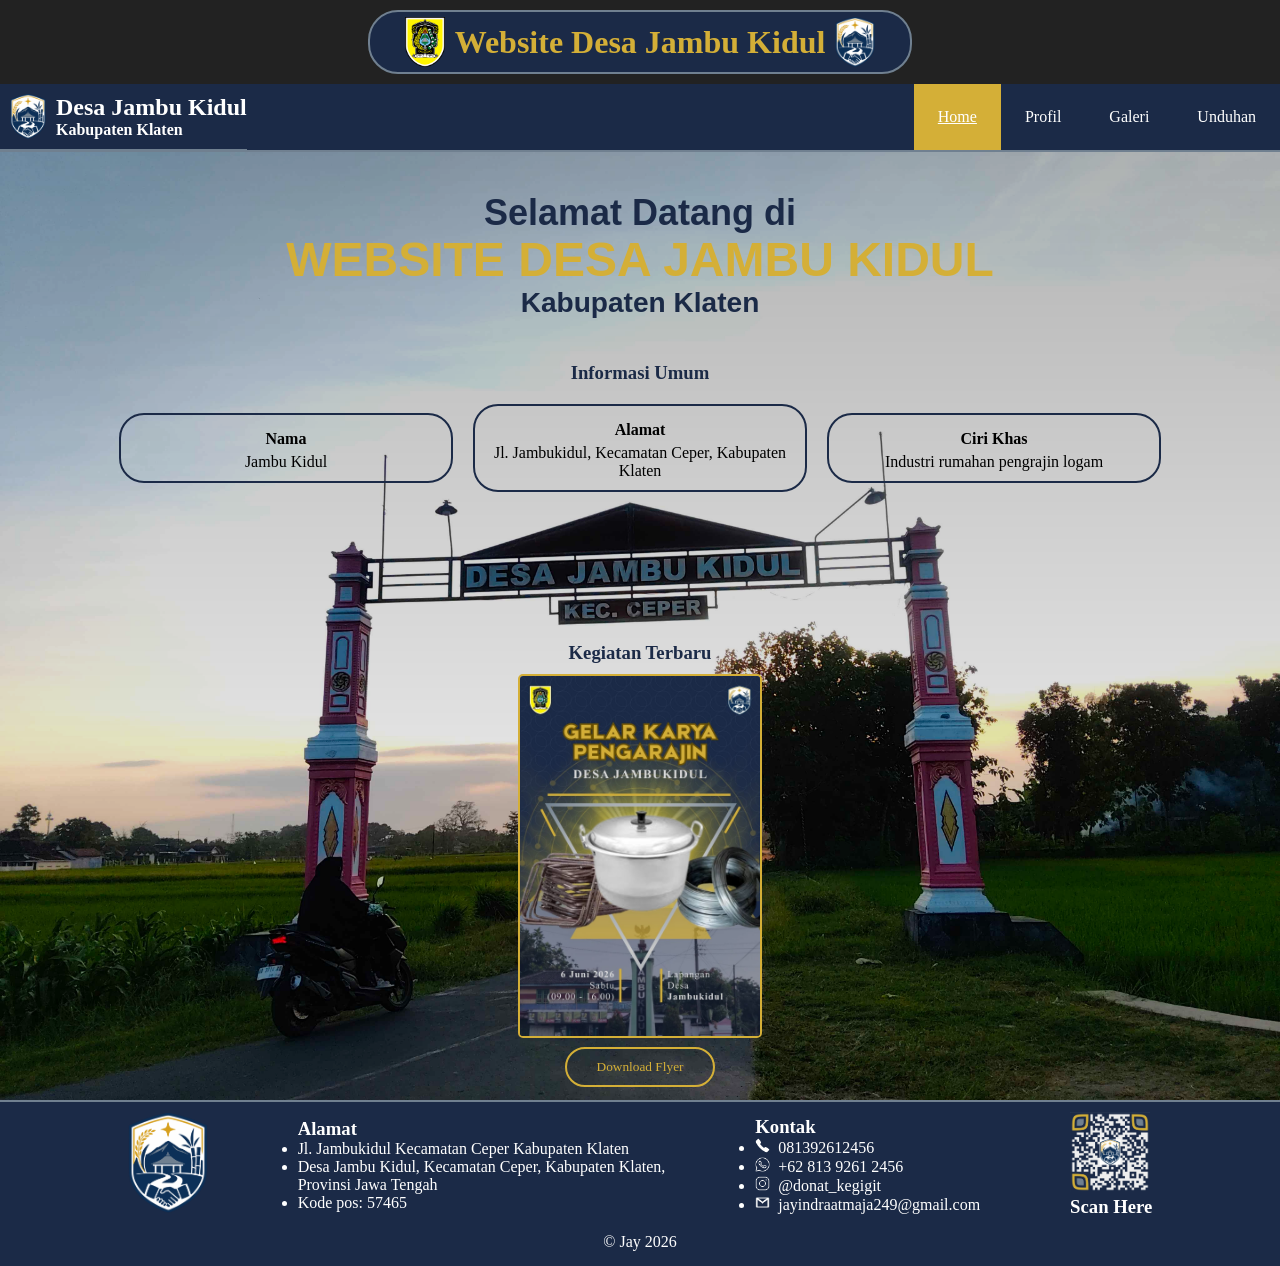
==== commit 9e49d9e4: "Update index.html" ====
--- a/index.html
+++ b/index.html
@@ -90,7 +90,7 @@
                 </ul>
             </div>
             <div class="footer-element" style="display: block;">
-                <a href="https://jayindra3.github.io/web-kelurahan-jambukidul"><img src="assets/qr-code-jambu-kidul.png" alt="QR Code" class="footer-qr"></a>
+                <a href="https://jayindra3.github.io/web-kelurahan-jambukidul" target="_blank"><img src="assets/qr-code-jambu-kidul.png" alt="QR Code" class="footer-qr"></a>
                 <h3 style="text-align: center;">Scan Here</h3>
             </div>
         </div>
